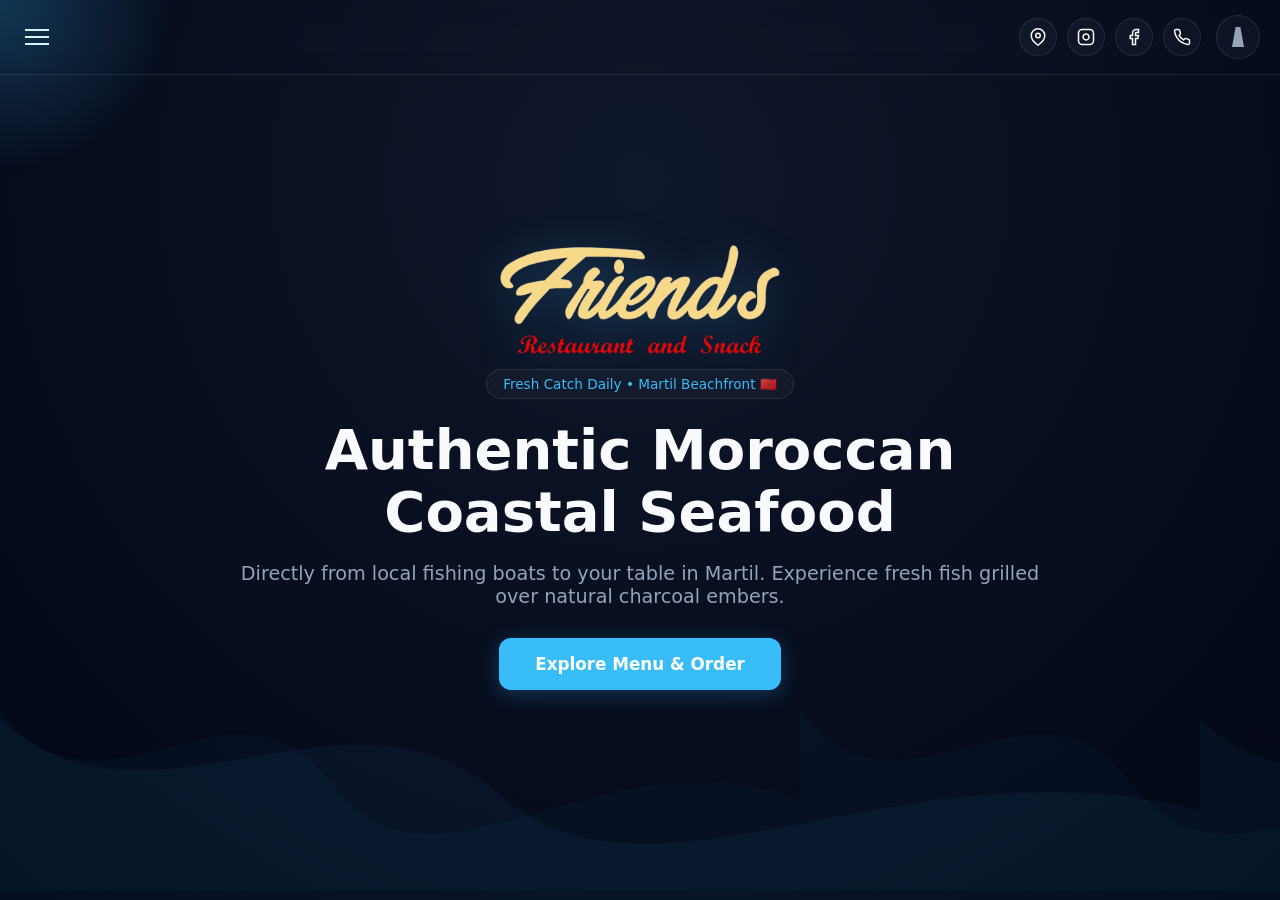
==== index.html @ 6e05884e "adding configuration" ====
<!DOCTYPE html>
<html lang="en" data-theme="dark">
<head>
  <meta charset="UTF-8">
  <meta name="viewport" content="width=device-width, initial-scale=1.0">
  <title>Friends Restaurant du Poisson | Martil, Morocco</title>
  
  <!-- CSS Bundle Styles -->
  <link rel="stylesheet" href="css/main.css">
  <link rel="stylesheet" href="css/loader.css">
  <link rel="stylesheet" href="css/cursor.css">
  <link rel="stylesheet" href="css/lighthouse-toggle.css">
  <link rel="stylesheet" href="css/drawer.css">
  <link rel="stylesheet" href="css/drawer-sea.css">
  <link rel="stylesheet" href="css/waves_background.css"> <!-- Sea Waves Background -->
  <link rel="stylesheet" href="css/modal.css">
  <link rel="stylesheet" href="css/page-order.css">
  <link rel="stylesheet" href="css/page-about.css">
  <link rel="stylesheet" href="css/page-news.css">
  <link rel="stylesheet" href="css/page-weather.css">
</head>
<body>

  <!-- Sea Waves Background -->
  <div class="waves-bg-container" aria-hidden="true">
    <div class="wave wave-1"></div>
    <div class="wave wave-2"></div>
  </div>

  <!-- Mouse Follower Spotlight Shadow -->
  <div class="cursor-follower" id="cursor-follower"></div>

  <!-- Central Swimming Fish Preloader -->
  <div id="loader-overlay" class="loader-overlay hidden">
    <div class="fish-container">
      <svg class="fish-swimmer" viewBox="0 0 100 100" fill="currentColor">
        <path d="M85,50 C65,30 35,35 15,50 C35,65 65,70 85,50 Z M15,50 L2,35 L2,65 Z M65,42 A4,4 0 1,1 65,41 Z"/>
      </svg>
    </div>
    <p class="loader-text">Preparing your order...</p>
  </div>

  <!-- Header & Navigation Bar -->
  <header class="app-header">
    <button id="hamburger-btn" class="hamburger-btn" aria-label="Open Navigation">
      <span class="line"></span>
      <span class="line"></span>
      <span class="line"></span>
    </button>

    <!-- Quick Social, Location & Phone Dropdown Actions -->
    <div class="header-social-actions">
      <a href="https://maps.google.com/?q=Friends+Restaurant+du+poisson+Martil" target="_blank" rel="noopener noreferrer" class="social-icon-btn location-btn" title="Open Google Maps Location">
        <svg viewBox="0 0 24 24" fill="none" stroke="currentColor" stroke-width="2"><path d="M21 10c0 7-9 13-9 13s-9-6-9-13a9 9 0 0 1 18 0z"/><circle cx="12" cy="10" r="3"/></svg>
      </a>
      <a href="https://www.instagram.com/friendsrestau/" target="_blank" rel="noopener noreferrer" class="social-icon-btn instagram-btn" title="Follow us on Instagram">
        <svg viewBox="0 0 24 24" fill="none" stroke="currentColor" stroke-width="2"><rect x="2" y="2" width="20" height="20" rx="5" ry="5"/><path d="M16 11.37A4 4 0 1 1 12.63 8 4 4 0 0 1 16 11.37z"/><line x1="17.5" y1="6.5" x2="17.51" y2="6.5"/></svg>
      </a>
      <a href="https://www.facebook.com/p/Restaurants-friends-100063546736780/" target="_blank" rel="noopener noreferrer" class="social-icon-btn facebook-btn" title="Visit Facebook Page">
        <svg viewBox="0 0 24 24" fill="none" stroke="currentColor" stroke-width="2"><path d="M18 2h-3a5 5 0 0 0-5 5v3H7v4h3v8h4v-8h3l1-4h-4V7a1 1 0 0 1 1-1h3z"/></svg>
      </a>

      <!-- Phone Dropdown Menu Container -->
      <div class="phone-dropdown-container" style="position: relative; display: inline-block;">
        <button class="social-icon-btn phone-btn" id="phone-dropdown-trigger" title="Call or WhatsApp Us" onclick="togglePhoneDropdown(event)">
          <svg viewBox="0 0 24 24" fill="none" stroke="currentColor" stroke-width="2"><path d="M22 16.92v3a2 2 0 0 1-2.18 2 19.79 19.79 0 0 1-8.63-3.07 19.5 19.5 0 0 1-6-6 19.79 19.79 0 0 1-3.07-8.67A2 2 0 0 1 4.11 2h3a2 2 0 0 1 2 1.72 12.84 12.84 0 0 0 .7 2.81 2 2 0 0 1-.45 2.11L8.09 9.91a16 16 0 0 0 6 6l1.27-1.27a2 2 0 0 1 2.11-.45 12.84 12.84 0 0 0 2.81.7A2 2 0 0 1 22 16.92z"/></svg>
        </button>

        <div id="phone-dropdown-menu" class="phone-dropdown-menu" style="display: none; position: absolute; right: 0; top: calc(100% + 8px); background: rgba(15, 20, 30, 0.95); border: 1px solid rgba(0, 229, 255, 0.4); border-radius: 12px; padding: 8px; box-shadow: 0 10px 25px rgba(0,0,0,0.6); z-index: 1000; min-width: 160px; backdrop-filter: blur(10px);">
          <a href="https://wa.me/212657414005" target="_blank" rel="noopener noreferrer" style="display: flex; align-items: center; gap: 8px; padding: 10px 12px; color: #fff; text-decoration: none; border-radius: 8px; font-size: 0.9rem; transition: background 0.2s;" onmouseover="this.style.background='rgba(0,229,255,0.15)'" onmouseout="this.style.background='transparent'">
            <span>💬</span> WhatsApp
          </a>
          <a href="tel:+212657414005" style="display: flex; align-items: center; gap: 8px; padding: 10px 12px; color: #fff; text-decoration: none; border-radius: 8px; font-size: 0.9rem; transition: background 0.2s; margin-top: 4px;" onmouseover="this.style.background='rgba(0,229,255,0.15)'" onmouseout="this.style.background='transparent'">
            <span>📞</span> Direct Call
          </a>
        </div>
      </div>
    </div>

    <!-- Lighthouse Dark/Light Switch -->
    <button id="lighthouse-toggle" class="lighthouse-toggle" aria-label="Toggle Lighthouse Mode">
      <div class="lighthouse-tower"></div>
      <div class="lighthouse-beam"></div>
    </button>
  </header>

  <!-- Left Drawer Slide-out Menu -->
  <nav id="nav-drawer" class="nav-drawer">
    <button id="close-drawer" class="close-btn">&times;</button>
    <div class="drawer-header">
      <img src="assets/images/logo.jpeg" alt="Friends Logo" class="drawer-logo-img">
      <p>Martil, Morocco 🇲🇦</p>
    </div>

    <ul class="drawer-menu">
      <li><button class="nav-item-btn" id="drawer-home-btn" data-target="home">🏠 Home</button></li>
      <li><button class="nav-item-btn" id="drawer-order-btn" data-target="order">🛒 Order Menu</button></li>
      <li><button class="nav-item-btn" data-target="about">⚓ About Us</button></li>
      <li><button class="nav-item-btn" data-target="news">🌊 Fresh Sea News</button></li>
      <li><button class="nav-item-btn" data-target="weather">🌤️ Local Sea Weather</button></li>
    </ul>

    <div class="drawer-footer-socials">
      <p class="drawer-social-title">Connect & Find Us</p>
      <div class="drawer-social-buttons">
        <a href="https://maps.google.com/?q=Friends+Restaurant+du+poisson+Martil" target="_blank" rel="noopener noreferrer" class="drawer-social-link">📍 Find on Google Maps</a>
        <a href="https://www.instagram.com/friendsrestau/" target="_blank" rel="noopener noreferrer" class="drawer-social-link">📸 Instagram (@friendsrestau)</a>
        <a href="https://www.facebook.com/p/Restaurants-friends-100063546736780/" target="_blank" rel="noopener noreferrer" class="drawer-social-link">📘 Facebook Page</a>
      </div>
    </div>

    <!-- Animated Sea Floor Layer -->
    <div class="drawer-sea-bg" aria-hidden="true">
      <div class="sea-plants">
        <div class="kelp kelp-1"></div>
        <div class="kelp kelp-2"></div>
        <div class="kelp kelp-3"></div>
      </div>
      <div class="sea-fish-container">
        <div class="swimming-fish fish-1">🐟</div>
        <div class="swimming-fish fish-2">🐠</div>
        <div class="swimming-fish fish-3">🐟</div>
      </div>
    </div>
  </nav>

  <!-- Main Landing Hero Section -->
  <main class="hero-section" id="hero-section">
    <div class="hero-bg-image" aria-hidden="true"></div>

    <div class="hero-content">
      <div class="hero-logo-wrapper">
        <img src="assets/images/logo.jpeg" alt="Friends Restaurant Logo" class="hero-logo-img">
      </div>

      <span class="badge">Fresh Catch Daily • Martil Beachfront 🇲🇦</span>
      <h1>Authentic Moroccan Coastal Seafood</h1>
      <p>Directly from local fishing boats to your table in Martil. Experience fresh fish grilled over natural charcoal embers.</p>
      
      <div class="hero-action-buttons">
        <button class="cta-btn primary" id="explore-order-btn">Explore Menu & Order</button>
      </div>
    </div>
  </main>

  <!-- Dynamic Application Views Container -->
  <section id="app-module-container" class="app-container hidden"></section>

  <!-- Dynamic Modal Backdrop -->
  <div id="modal-container" class="modal-overlay hidden">
    <div class="modal-window">
      <button id="close-modal" class="modal-close">&times;</button>
      <div id="modal-body" class="modal-body"></div>
    </div>
  </div>

  <!-- Order Success Alert Modal -->
  <div id="order-success-modal" class="modal-overlay hidden">
    <div class="modal-window">
      <div class="success-icon-wrapper">
        <div class="checkmark-circle">
          <svg class="checkmark-svg" viewBox="0 0 52 52">
            <path class="checkmark-check" fill="none" d="M14.1 27.2l7.1 7.2 16.7-16.8"/>
          </svg>
        </div>
      </div>
      <h2>Order Received!</h2>
      <p>Your fresh meal request has been sent to our Martil kitchen staff. We are getting it ready for you.</p>
      <button class="cta-btn primary" id="modal-close-btn">Awesome</button>
    </div>
  </div>

  <!-- Floating Sticky Cart Actions Bar -->
  <div id="floating-cart-bar" class="floating-cart-bar hidden">
    <div class="cart-summary-info">
      <span class="cart-badge" id="cart-count-badge">0 items</span>
      <span class="cart-price" id="cart-total-price">0 DH</span>
    </div>
    <button id="cart-checkout-btn" class="send-order-btn">
      <span>Send My Order</span>
      <svg viewBox="0 0 24 24" width="20" height="20" fill="none" stroke="currentColor" stroke-width="2"><path d="M5 12h14M12 5l7 7-7 7"/></svg>
    </button>
  </div>

  <!-- JavaScript Modules -->
  <script src="js/lighthouse.js"></script>
  <script src="js/loader.js"></script>
  <script src="js/models/orderModel.js"></script>
  <script src="path/to/newsModel.js" type="module"></script>
  <script src="js/models/aboutModule.js"></script>
  <script src="js/weather.js"></script>
  <script src="js/app.js"></script>
</body>
</html>
---- css/main.css ----
:root {
  --bg-primary: #080d1a;
  --bg-card: rgba(15, 23, 42, 0.75);
  --text-main: #f8fafc;
  --text-muted: #94a3b8;
  --accent: #38bdf8;
  --accent-glow: rgba(56, 189, 248, 0.25);
  --border: rgba(255, 255, 255, 0.1);
  --glass: rgba(255, 255, 255, 0.03);
}

[data-theme="light"] {
  --bg-primary: #f0f4f8;
  --bg-card: rgba(255, 255, 255, 0.85);
  --text-main: #0f172a;
  --text-muted: #475569;
  --accent: #0284c7;
  --accent-glow: rgba(2, 132, 199, 0.15);
  --border: rgba(0, 0, 0, 0.1);
  --glass: rgba(0, 0, 0, 0.02);
}

* { box-sizing: border-box; margin: 0; padding: 0; font-family: system-ui, -apple-system, sans-serif; }
body { background: var(--bg-primary); color: var(--text-main); min-height: 100vh; overflow-x: hidden; transition: background 0.4s ease; }

.app-header {
  position: fixed;
  top: 0;
  left: 0;
  right: 0;
  height: 75px;
  display: flex;
  align-items: center;
  justify-content: space-between;
  padding: 0 20px;
  z-index: 100;
  backdrop-filter: blur(12px);
  border-bottom: 1px solid var(--border);
}

.brand-logo { font-size: 1.4rem; font-weight: 800; letter-spacing: -0.5px; }
.brand-logo span { color: var(--accent); }

.hero-section {
  min-height: 100vh;
  display: flex;
  align-items: center;
  justify-content: center;
  padding: 100px 20px 40px 20px;
  text-align: center;
  position: relative;
  overflow: hidden;
}

.hero-content {
  max-width: 800px;
  position: relative;
  z-index: 2;
}

.hero-content h1 {
  font-size: 3.5rem;
  line-height: 1.1;
  margin: 20px 0;
  font-weight: 900;
}

.hero-content p {
  font-size: 1.2rem;
  color: var(--text-muted);
  margin-bottom: 30px;
}

.badge {
  background: var(--glass);
  border: 1px solid var(--border);
  padding: 6px 16px;
  border-radius: 30px;
  font-size: 0.85rem;
  color: var(--accent);
  display: inline-block;
}

.cta-btn {
  background: var(--accent);
  color: white;
  border: none;
  padding: 14px 32px;
  font-weight: 600;
  border-radius: 12px;
  cursor: pointer;
  transition: transform 0.2s, box-shadow 0.2s;
}

.cta-btn:hover {
  transform: translateY(-2px);
}

/* Header Social & Location Bar */
.header-social-actions {
  display: flex;
  align-items: center;
  gap: 10px;
  margin-left: auto;
  margin-right: 15px;
}

.social-icon-btn {
  width: 38px;
  height: 38px;
  border-radius: 50%;
  background: var(--glass);
  border: 1px solid var(--border);
  display: flex;
  align-items: center;
  justify-content: center;
  color: var(--text-main);
  text-decoration: none;
  transition: all 0.2s ease;
}

.social-icon-btn svg {
  width: 18px;
  height: 18px;
}

.social-icon-btn:hover {
  background: var(--accent-glow);
  border-color: var(--accent);
  color: var(--accent);
  transform: translateY(-2px);
}

/* Hero Action Buttons */
.hero-action-buttons {
  display: flex;
  justify-content: center;
  gap: 15px;
  flex-wrap: wrap;
  margin-top: 15px;
  margin-bottom: 25px;
}

.cta-btn.primary {
  padding: 16px 36px;
  font-size: 1.05rem;
  box-shadow: 0 4px 20px var(--accent-glow);
}

.cta-btn.secondary {
  background: var(--glass);
  border: 1px solid var(--border);
  color: var(--text-main);
  text-decoration: none;
  display: inline-flex;
  align-items: center;
}

.cta-btn.secondary:hover {
  background: var(--accent-glow);
  border-color: var(--accent);
  color: var(--accent);
}

/* Hero Social Pills */
.hero-social-pills {
  display: flex;
  justify-content: center;
  gap: 12px;
  flex-wrap: wrap;
}

.pill-link {
  padding: 8px 16px;
  border-radius: 20px;
  font-size: 0.85rem;
  text-decoration: none;
  background: var(--glass);
  border: 1px solid var(--border);
  color: var(--text-muted);
  transition: 0.2s ease;
}

.pill-link:hover {
  color: var(--text-main);
  border-color: var(--accent);
  background: var(--accent-glow);
}

/* Drawer Footer Socials */
.drawer-footer-socials {
  margin-top: auto;
  padding-top: 25px;
  border-top: 1px solid var(--border);
}

.drawer-social-title {
  font-size: 0.8rem;
  text-transform: uppercase;
  letter-spacing: 1px;
  color: var(--text-muted);
  margin-bottom: 12px;
}

.drawer-social-buttons {
  display: flex;
  flex-direction: column;
  gap: 8px;
}

.drawer-social-link {
  color: var(--text-main);
  text-decoration: none;
  font-size: 0.9rem;
  padding: 8px 12px;
  border-radius: 8px;
  background: var(--glass);
  border: 1px solid var(--border);
  transition: 0.2s;
}

.drawer-social-link:hover {
  background: var(--accent-glow);
  border-color: var(--accent);
  color: var(--accent);
}

/* Logo Styling & Blend Mode Adjustments */
.brand-logo-link {
  display: flex;
  align-items: center;
  text-decoration: none;
}

.brand-logo-img {
  height: 30px;
  width: auto;
  object-fit: contain;
  filter: drop-shadow(0 2px 8px rgba(0, 0, 0, 0.3));
  transition: transform 0.2s ease;
}

.brand-logo-img:hover {
  transform: scale(1.04);
}

.hero-logo-wrapper {
  margin-bottom: 15px;
  display: flex;
  justify-content: center;
}

.hero-logo-img {
  max-width: 280px;
  width: 100%;
  height: auto;
  object-fit: contain;
  filter: drop-shadow(0 4px 20px rgba(56, 189, 248, 0.25));
}

.drawer-logo-img {
  height: 50px;
  width: auto;
  object-fit: contain;
  margin-bottom: 8px;
}

[data-theme="dark"] .brand-logo-img,
[data-theme="dark"] .hero-logo-img,
[data-theme="dark"] .drawer-logo-img {
  mix-blend-mode: lighten;
}

[data-theme="light"] .brand-logo-img,
[data-theme="light"] .hero-logo-img,
[data-theme="light"] .drawer-logo-img {
  mix-blend-mode: multiply;
}

/* Responsive Media Queries (Tablets and Phones) */
@media screen and (max-width: 992px) {
  .hero-content h1 {
    font-size: 2.8rem;
  }
}

@media screen and (max-width: 768px) {
  .app-header {
    padding: 0 15px;
    height: 65px;
  }

  .header-social-actions {
    gap: 6px;
    margin-right: 8px;
  }

  .social-icon-btn {
    width: 34px;
    height: 34px;
  }

  .social-icon-btn svg {
    width: 16px;
    height: 16px;
  }

  .hero-content h1 {
    font-size: 2.2rem;
  }

  .hero-content p {
    font-size: 1rem;
  }

  .hero-logo-img {
    max-width: 200px;
  }
}

@media screen and (max-width: 480px) {
  .header-social-actions .facebook-btn {
    display: none;
  }

  .hero-content h1 {
    font-size: 1.75rem;
  }

  .cta-btn.primary {
    padding: 12px 24px;
    font-size: 0.95rem;
    width: 100%;
  }
}
---- css/loader.css ----
/* loader.css initialized */
#loader-overlay {
  position: fixed; inset: 0; background: var(--bg-primary);
  display: flex; flex-direction: column; justify-content: center; align-items: center;
  z-index: 9999; transition: opacity 0.5s ease, visibility 0.5s ease;
}
#loader-overlay.hidden { opacity: 0; visibility: hidden; }

.fish-swimmer { width: 90px; height: 90px; color: var(--accent); animation: swimUpDown 2s ease-in-out infinite alternate; }
.loader-text { margin-top: 20px; font-size: 0.95rem; color: var(--text-muted); letter-spacing: 2px; text-transform: uppercase; }

@keyframes swimUpDown {
  0% { transform: translateY(-30px) rotate(-10deg); }
  100% { transform: translateY(30px) rotate(10deg); }
}
---- css/cursor.css ----
/* cursor.css initialized */
.cursor-follower {
  position: fixed; width: 350px; height: 350px; border-radius: 50%; pointer-events: none;
  background: radial-gradient(circle, var(--accent-glow) 0%, transparent 70%);
  transform: translate(-50%, -50%); transition: transform 0.08s ease-out; z-index: 998;
}
---- css/lighthouse-toggle.css ----
.lighthouse-toggle {
  position: relative;
  width: 44px;
  height: 44px;
  background: var(--glass);
  border: 1px solid var(--border);
  border-radius: 50%;
  cursor: pointer;
  display: flex;
  align-items: center;
  justify-content: center;
  overflow: hidden;
  z-index: 101;
  pointer-events: auto;
  user-select: none;
  -webkit-tap-highlight-color: transparent;
}

.lighthouse-tower {
  width: 12px;
  height: 20px;
  background: var(--text-muted);
  clip-path: polygon(30% 0%, 70% 0%, 100% 100%, 0% 100%);
  pointer-events: none;
}

.lighthouse-beam {
  position: absolute;
  top: 12px;
  right: -8px;
  width: 28px;
  height: 14px;
  background: linear-gradient(90deg, #f59e0b, transparent);
  clip-path: polygon(0 40%, 100% 0, 100% 100%, 0 60%);
  opacity: 0;
  transition: opacity 0.3s ease;
  pointer-events: none;
}

[data-theme="light"] .lighthouse-beam {
  opacity: 1;
}

[data-theme="light"] .lighthouse-tower {
  background: #f59e0b;
}
---- css/drawer.css ----
.hamburger-btn {
  background: none;
  border: none;
  cursor: pointer;
  display: flex;
  flex-direction: column;
  gap: 5px;
  z-index: 101;
  padding: 5px;
}

.hamburger-btn .line {
  width: 24px;
  height: 2px;
  background: var(--text-main);
  transition: 0.3s;
}

.nav-drawer {
  position: fixed;
  top: 0;
  left: -320px;
  width: 320px;
  max-width: 85vw;
  height: 100vh;
  background: var(--bg-card);
  backdrop-filter: blur(20px);
  border-right: 1px solid var(--border);
  z-index: 1000;
  padding: 40px 25px;
  transition: left 0.4s cubic-bezier(0.16, 1, 0.3, 1);
  display: flex;
  flex-direction: column;
}

.nav-drawer.open {
  left: 0;
}

.close-btn {
  position: absolute;
  top: 20px;
  right: 20px;
  background: none;
  border: none;
  font-size: 2rem;
  color: var(--text-main);
  cursor: pointer;
  line-height: 1;
}

.drawer-header {
  margin-bottom: 30px;
}

.drawer-header h3 {
  font-size: 1.5rem;
}

.drawer-header p {
  font-size: 0.85rem;
  color: var(--text-muted);
}

.drawer-menu {
  list-style: none;
  display: flex;
  flex-direction: column;
  gap: 12px;
}

.nav-item-btn {
  width: 100%;
  text-align: left;
  padding: 14px 18px;
  background: var(--glass);
  border: 1px solid var(--border);
  border-radius: 10px;
  color: var(--text-main);
  font-size: 1rem;
  cursor: pointer;
  transition: 0.2s;
}

.nav-item-btn:hover {
  background: var(--accent-glow);
  border-color: var(--accent);
}
---- css/drawer-sea.css ----
/**
 * Live Ocean Bed Background for Navigation Drawer
 * File: css/drawer-sea.css
 */

.nav-drawer {
  overflow: hidden;
  position: fixed;
}

/* Ensure menu content renders cleanly over the live background */
.drawer-header,
.drawer-menu,
.drawer-footer-socials {
  position: relative;
  z-index: 2;
}

/* Container pinned to the bottom of the drawer */
.drawer-sea-bg {
  position: absolute;
  bottom: 0;
  left: 0;
  width: 100%;
  height: 180px;
  pointer-events: none;
  z-index: 1;
  background: linear-gradient(to top, rgba(10, 30, 50, 0.85) 0%, rgba(10, 30, 50, 0) 100%);
  overflow: hidden;
}

/* --- Swaying Sea Leaf / Kelp Animation --- */
.sea-plants {
  position: absolute;
  bottom: 0;
  width: 100%;
  height: 100%;
  display: flex;
  justify-content: space-around;
  align-items: flex-end;
  padding: 0 10px;
}

.kelp {
  width: 12px;
  background: linear-gradient(to top, #0d5c3a, #1bbd7e);
  border-radius: 12px 12px 0 0;
  transform-origin: bottom center;
  filter: drop-shadow(0 0 6px rgba(27, 189, 126, 0.3));
}

.kelp-1 {
  height: 110px;
  animation: swayLeaf 4.5s ease-in-out infinite alternate;
}

.kelp-2 {
  height: 140px;
  animation: swayLeaf 6s ease-in-out infinite alternate-reverse;
}

.kelp-3 {
  height: 90px;
  animation: swayLeaf 3.8s ease-in-out infinite alternate;
}

@keyframes swayLeaf {
  0% {
    transform: rotate(-8deg) skewX(-4deg);
  }
  100% {
    transform: rotate(12deg) skewX(6deg);
  }
}

/* --- Swimming Fish Animation --- */
.sea-fish-container {
  position: absolute;
  bottom: 20px;
  left: 0;
  width: 100%;
  height: 120px;
}

.swimming-fish {
  position: absolute;
  font-size: 1.3rem;
  filter: opacity(0.85) drop-shadow(0 2px 4px rgba(0, 0, 0, 0.5));
}

.fish-1 {
  bottom: 30px;
  animation: swimLeftToRight 9s linear infinite;
}

.fish-2 {
  bottom: 70px;
  animation: swimRightToLeft 12s linear infinite 2s;
}

.fish-3 {
  bottom: 15px;
  animation: swimLeftToRight 7s linear infinite 4s;
}

@keyframes swimLeftToRight {
  0% {
    left: -15%;
    transform: scaleX(1);
  }
  100% {
    left: 115%;
    transform: scaleX(1);
  }
}

@keyframes swimRightToLeft {
  0% {
    right: -15%;
    transform: scaleX(-1);
  }
  100% {
    right: 115%;
    transform: scaleX(-1);
  }
}
---- css/waves_background.css ----
/* Custom Root Variables for Theme Switching */
:root {
  --bg-gradient: radial-gradient(circle at 50% 20%, #0f172a 0%, #020617 100%);
  --card-bg: rgba(18, 28, 45, 0.85);
  --card-bg-hover: rgba(22, 36, 58, 0.95);
  --card-border: rgba(56, 189, 248, 0.25);
  --text-primary: #ffffff;
  --text-secondary: #94a3b8;
  --accent-color: #38bdf8;
  --input-bg: #1e293b;
  --cart-bg: rgba(15, 23, 42, 0.95);
}

[data-theme="light"] {
  --bg-gradient: radial-gradient(circle at 50% 20%, #e2e8f0 0%, #f8fafc 100%);
  --card-bg: rgba(255, 255, 255, 0.85);
  --card-bg-hover: rgba(241, 245, 249, 0.95);
  --card-border: rgba(2, 132, 199, 0.25);
  --text-primary: #0f172a;
  --text-secondary: #475569;
  --accent-color: #0284c7;
  --input-bg: #f1f5f9;
  --cart-bg: rgba(255, 255, 255, 0.95);
}

/* Ensure background image containers hide completely when parent is hidden */
#hero-section.hidden,
.hero-section.hidden,
.hero-bg-image.hidden {
  display: none !important;
}

/* Animated Ocean Waves Background */
.waves-bg-container {
  position: fixed;
  top: 0;
  left: 0;
  width: 100vw;
  height: 100vh;
  pointer-events: none;
  z-index: -1;
  overflow: hidden;
  background: var(--bg-gradient);
  transition: background 0.3s ease;
}

.wave {
  position: absolute;
  bottom: 0;
  left: 0;
  width: 200%;
  height: 180px;
  background: repeat-x url("data:image/svg+xml,%3Csvg xmlns='http://www.w3.org/2000/svg' viewBox='0 0 1200 120' preserveAspectRatio='none'%3E%3Cpath d='M0,0 C150,90 350,-40 500,50 C650,140 900,10 1200,60 L1200,120 L0,120 Z' fill='rgba(56, 189, 248, 0.08)'%3E%3C/path%3E%3C/svg%3E");
  background-size: 1200px 180px;
}

.wave-1 {
  animation: moveWave 18s linear infinite;
  opacity: 0.6;
}

.wave-2 {
  bottom: 10px;
  animation: moveWave 12s linear infinite reverse;
  opacity: 0.35;
  background-size: 800px 180px;
}

@keyframes moveWave {
  0% {
    transform: translateX(0);
  }
  100% {
    transform: translateX(-50%);
  }
}
---- css/modal.css ----
/* modal.css */
.modal-overlay {
  position: fixed; inset: 0; background: rgba(0,0,0,0.7); backdrop-filter: blur(8px);
  z-index: 2000; display: flex; justify-content: center; align-items: center; opacity: 0; pointer-events: none; transition: 0.3s ease;
}

.modal-overlay.visible { opacity: 1; pointer-events: auto; }

.modal-overlay.hidden {
  display: none !important;
}

.modal-window {
  width: 90%; max-width: 900px; max-height: 85vh; background: var(--bg-primary); border: 1px solid var(--border);
  border-radius: 20px; padding: 35px; position: relative; overflow-y: auto;
}

.modal-close { position: absolute; top: 20px; right: 20px; background: none; border: none; font-size: 1.8rem; color: var(--text-main); cursor: pointer; }
---- css/page-order.css ----
/* Order Page Gen-Z Semi-Dark Styling */
.app-container {
  max-width: 1100px;
  margin: 90px auto 120px auto;
  padding: 0 20px;
}

.hidden {
  display: none !important;
}

.order-header-banner {
  text-align: center;
  margin-bottom: 25px;
}

.order-header-banner h2 {
  font-size: 2rem;
  background: linear-gradient(135deg, #00f2fe 0%, #4facfe 100%);
  -webkit-background-clip: text;
  -webkit-text-fill-color: transparent;
  margin-bottom: 8px;
}

.order-header-banner p {
  color: var(--text-secondary);
  font-size: 0.95rem;
}

/* 2-Column Vertical Category Cards Grid */
.categories-vertical-grid {
  display: grid;
  grid-template-columns: repeat(2, 1fr);
  gap: 16px;
  padding: 10px;
  max-width: 600px;
  margin: 0 auto 25px auto;
}

.category-square-card {
  aspect-ratio: 1 / 1;
  background: var(--card-bg);
  border: 1px solid var(--card-border);
  border-radius: 20px;
  display: flex;
  flex-direction: column;
  align-items: center;
  justify-content: center;
  gap: 12px;
  padding: 15px;
  cursor: pointer;
  transition: transform 0.25s ease, border-color 0.25s ease, box-shadow 0.25s ease, background 0.25s ease;
  backdrop-filter: blur(10px);
}

.category-square-card:hover {
  transform: translateY(-4px);
  border-color: var(--accent-color);
  box-shadow: 0 8px 24px rgba(56, 189, 248, 0.3);
  background: var(--card-bg-hover);
}

.category-square-card img {
  width: 60px;
  height: 60px;
  object-fit: contain;
  filter: drop-shadow(0 2px 6px rgba(0,0,0,0.4));
}

.category-square-card span {
  color: var(--text-primary);
  font-weight: 700;
  font-size: 0.95rem;
  text-align: center;
}

/* Back button header when category is selected */
.selected-category-header {
  display: flex;
  align-items: center;
  justify-content: space-between;
  margin-bottom: 20px;
}

.selected-category-header h3 {
  color: var(--accent-color);
  font-size: 1.4rem;
}

.back-to-categories-btn {
  background: var(--card-bg);
  border: 1px solid var(--card-border);
  color: var(--text-primary);
  padding: 8px 16px;
  border-radius: 12px;
  cursor: pointer;
  font-weight: 600;
  transition: all 0.2s ease;
}

.back-to-categories-btn:hover {
  background: var(--accent-color);
  color: #ffffff;
}

/* Menu Items Cards Grid */
.menu-items-grid {
  display: grid;
  grid-template-columns: repeat(auto-fill, minmax(280px, 1fr));
  gap: 20px;
  margin-top: 10px;
}

.menu-card {
  background: var(--card-bg);
  border: 1px solid var(--card-border);
  border-radius: 16px;
  padding: 20px;
  display: flex;
  flex-direction: column;
  justify-content: space-between;
  transition: transform 0.25s ease, box-shadow 0.25s ease;
  backdrop-filter: blur(12px);
}

.menu-card:hover {
  transform: translateY(-4px);
  border-color: var(--accent-color);
  box-shadow: 0 10px 25px rgba(0, 0, 0, 0.25);
}

.menu-card-title {
  font-size: 1.1rem;
  font-weight: 700;
  color: var(--text-primary);
  margin-bottom: 6px;
}

.menu-card-desc {
  font-size: 0.82rem;
  color: var(--text-secondary);
  line-height: 1.4;
  margin-bottom: 14px;
}

.variant-select {
  background: var(--input-bg);
  color: var(--text-primary);
  border: 1px solid var(--card-border);
  border-radius: 8px;
  padding: 6px 10px;
  font-size: 0.85rem;
  width: 100%;
  margin-bottom: 12px;
  outline: none;
}

.menu-card-footer {
  display: flex;
  justify-content: space-between;
  align-items: center;
  margin-top: 10px;
  padding-top: 10px;
  border-top: 1px dashed var(--card-border);
}

.menu-card-price {
  font-size: 1.15rem;
  font-weight: 800;
  color: var(--accent-color);
}

.add-item-btn {
  background: rgba(56, 189, 248, 0.15);
  color: var(--accent-color);
  border: 1px solid var(--accent-color);
  padding: 6px 16px;
  border-radius: 20px;
  font-weight: 700;
  cursor: pointer;
  transition: all 0.2s ease;
}

.add-item-btn:hover {
  background: var(--accent-color);
  color: #ffffff;
}

.qty-control-group {
  display: flex;
  align-items: center;
  gap: 10px;
  background: var(--input-bg);
  border-radius: 20px;
  padding: 3px 8px;
  border: 1px solid var(--card-border);
}

.qty-btn {
  background: transparent;
  border: none;
  color: var(--accent-color);
  font-size: 1.1rem;
  font-weight: bold;
  cursor: pointer;
  width: 24px;
  height: 24px;
  display: flex;
  align-items: center;
  justify-content: center;
}

.qty-value {
  color: var(--text-primary);
  font-weight: 700;
  font-size: 0.9rem;
}

/* Floating Bottom Sticky Bar */
.floating-cart-bar {
  position: fixed;
  bottom: 25px;
  left: 50%;
  transform: translateX(-50%);
  width: 90%;
  max-width: 500px;
  background: var(--cart-bg);
  border: 1px solid var(--card-border);
  box-shadow: 0 12px 30px rgba(0, 0, 0, 0.4);
  backdrop-filter: blur(16px);
  border-radius: 40px;
  padding: 12px 20px;
  display: flex;
  justify-content: space-between;
  align-items: center;
  z-index: 99;
}

.cart-summary-info {
  display: flex;
  align-items: center;
  gap: 12px;
}

.cart-badge {
  background: var(--accent-color);
  color: #ffffff;
  font-weight: 800;
  font-size: 0.8rem;
  padding: 4px 10px;
  border-radius: 12px;
}

.cart-price {
  color: var(--text-primary);
  font-weight: 800;
  font-size: 1.1rem;
}

.send-order-btn {
  background: linear-gradient(135deg, #00c6ff, #0072ff);
  color: #ffffff;
  border: none;
  padding: 10px 20px;
  border-radius: 25px;
  font-weight: 700;
  display: flex;
  align-items: center;
  gap: 8px;
  cursor: pointer;
  box-shadow: 0 4px 15px rgba(0, 114, 255, 0.4);
  transition: transform 0.2s ease;
}

.send-order-btn:hover {
  transform: scale(1.03);
}

/* Modal Confirmation Screen */
.success-icon-wrapper {
  display: flex;
  justify-content: center;
  align-items: center;
  margin-bottom: 20px;
}

.checkmark-circle {
  width: 70px;
  height: 70px;
  border-radius: 50%;
  background: linear-gradient(135deg, #10b981 0%, #059669 100%);
  display: flex;
  align-items: center;
  justify-content: center;
  box-shadow: 0 0 25px rgba(16, 185, 129, 0.4);
  animation: popIn 0.4s cubic-bezier(0.175, 0.885, 0.32, 1.275) forwards;
}

.checkmark-svg {
  width: 42px;
  height: 42px;
  stroke: #ffffff;
  stroke-width: 4.5;
  stroke-linecap: round;
  stroke-linejoin: round;
}

.checkmark-check {
  transform-origin: 50% 50%;
  stroke-dasharray: 48;
  stroke-dashoffset: 48;
  animation: strokeDraw 0.4s 0.25s ease-in-out forwards;
}

@keyframes popIn {
  0% { transform: scale(0); opacity: 0; }
  100% { transform: scale(1); opacity: 1; }
}

@keyframes strokeDraw {
  100% { stroke-dashoffset: 0; }
}
---- css/page-about.css ----
/* page-about.css initialized */
.about-container { line-height: 1.8; color: var(--text-muted); }
.about-container h2 { color: var(--text-main); margin-bottom: 15px; }
.heritage-box { background: var(--glass); border-left: 4px solid var(--accent); padding: 15px; margin: 20px 0; border-radius: 0 8px 8px 0; }
---- css/page-news.css ----
/* page-news.css initialized */
.news-list { display: flex; flex-direction: column; gap: 15px; margin-top: 20px; }
.news-item { background: var(--bg-card); border: 1px solid var(--border); padding: 18px; border-radius: 12px; }
.news-item span { font-size: 0.8rem; color: var(--accent); }
.news-item h4 { margin: 5px 0; color: var(--text-main); }
---- css/page-weather.css ----
/* page-weather.css initialized */
.weather-cards-grid { display: grid; grid-template-columns: repeat(auto-fit, minmax(240px, 1fr)); gap: 20px; margin-top: 20px; }
.weather-card { background: var(--bg-card); border: 1px solid var(--border); border-radius: 14px; padding: 20px; }
.weather-card h3 { color: var(--accent); margin-bottom: 15px; border-bottom: 1px dashed var(--border); padding-bottom: 8px; }
.weather-metric { display: flex; justify-content: space-between; padding: 6px 0; font-size: 0.9rem; }
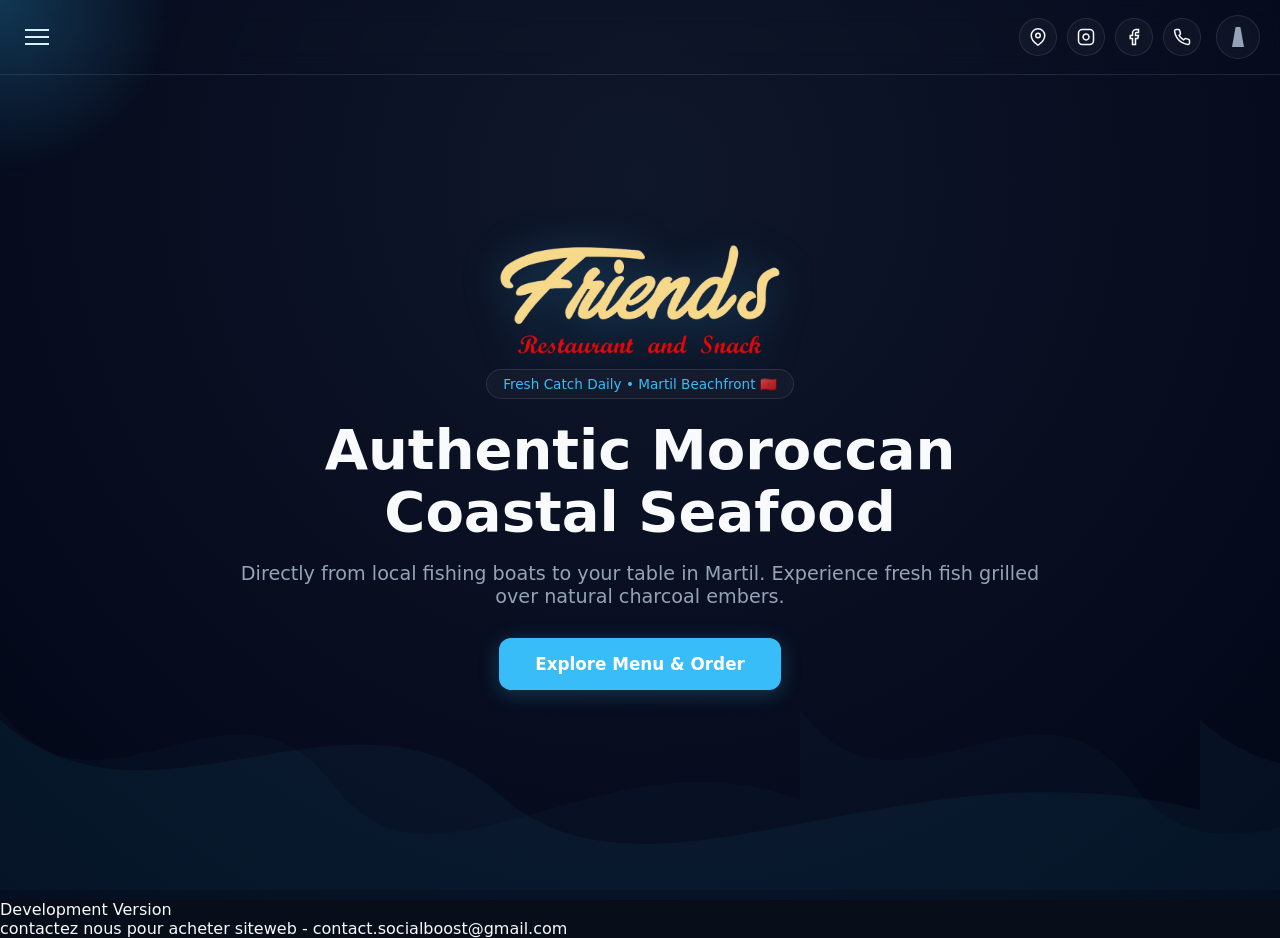
==== commit 6aefc2ed: "styling" ====
--- a/index.html
+++ b/index.html
@@ -182,13 +182,19 @@
     </button>
   </div>
 
+    <!-- Temporary Test Environment Overlay -->
+  <div class="test-badge-overlay">
+    <div class="test-badge-title">Development Version </div>
+    <div class="test-badge-sub">contactez nous pour acheter siteweb - contact.socialboost@gmail.com</div>
+  </div>
+
   <!-- JavaScript Modules -->
   <script src="js/lighthouse.js"></script>
   <script src="js/loader.js"></script>
   <script src="js/models/orderModel.js"></script>
-  <script src="path/to/newsModel.js" type="module"></script>
+  <script src="js/models/newsModel.js" type="module"></script>
   <script src="js/models/aboutModule.js"></script>
   <script src="js/weather.js"></script>
-  <script src="js/app.js"></script>
+  <script type="module" src="js/app.js"></script>
 </body>
 </html>
--- a/css/page-news.css
+++ b/css/page-news.css
@@ -1,5 +1,173 @@
-/* page-news.css initialized */
-.news-list { display: flex; flex-direction: column; gap: 15px; margin-top: 20px; }
-.news-item { background: var(--bg-card); border: 1px solid var(--border); padding: 18px; border-radius: 12px; }
-.news-item span { font-size: 0.8rem; color: var(--accent); }
-.news-item h4 { margin: 5px 0; color: var(--text-main); }+/* ==========================================
+   css/page-news.css
+   Sea News Module Styling
+   ========================================== */
+
+.news-module {
+  max-width: 1200px;
+  margin: 0 auto;
+  padding: 2rem 1rem 4rem 1rem;
+  color: #ffffff;
+}
+
+.module-header {
+  display: flex;
+  align-items: center;
+  gap: 12px;
+  font-size: 1.8rem;
+  margin-bottom: 0.25rem;
+}
+
+.module-header i {
+  color: #00e5ff;
+}
+
+.module-subtitle {
+  color: #a0aec0;
+  margin-bottom: 2rem;
+  font-size: 1rem;
+}
+
+/* News Grid Layout */
+.news-grid {
+  display: grid;
+  grid-template-columns: repeat(auto-fit, minmax(300px, 1fr));
+  gap: 1.5rem;
+}
+
+/* News Card Styling */
+.news-card {
+  display: flex;
+  flex-direction: column;
+  background: rgba(15, 23, 42, 0.75);
+  border: 1px solid rgba(0, 229, 255, 0.2);
+  border-radius: 16px;
+  overflow: hidden;
+  text-decoration: none;
+  color: inherit;
+  transition: transform 0.3s ease, border-color 0.3s ease, box-shadow 0.3s ease;
+  backdrop-filter: blur(8px);
+}
+
+.news-card:hover {
+  transform: translateY(-6px);
+  border-color: rgba(0, 229, 255, 0.6);
+  box-shadow: 0 10px 25px rgba(0, 229, 255, 0.2);
+}
+
+/* Image Thumbnail Container */
+.news-card-image {
+  width: 100%;
+  height: 200px;
+  overflow: hidden;
+  position: relative;
+  background-color: #0b1120;
+}
+
+.news-card-image img {
+  width: 100%;
+  height: 100%;
+  object-fit: cover;
+  transition: transform 0.4s ease;
+}
+
+.news-card:hover .news-card-image img {
+  transform: scale(1.05);
+}
+
+/* Card Body Content */
+.news-card-body {
+  padding: 1.25rem;
+  display: flex;
+  flex-direction: column;
+  flex-grow: 1;
+}
+
+.news-source {
+  font-size: 0.75rem;
+  text-transform: uppercase;
+  letter-spacing: 1px;
+  color: #00e5ff;
+  font-weight: 700;
+  margin-bottom: 0.5rem;
+}
+
+.news-title {
+  font-size: 1.15rem;
+  line-height: 1.4;
+  margin: 0 0 0.75rem 0;
+  color: #ffffff;
+  display: -webkit-box;
+  -webkit-line-clamp: 2;
+  -webkit-box-orient: vertical;
+  overflow: hidden;
+}
+
+.news-description {
+  font-size: 0.9rem;
+  color: #94a3b8;
+  line-height: 1.5;
+  margin-bottom: 1.5rem;
+  flex-grow: 1;
+  display: -webkit-box;
+  -webkit-line-clamp: 3;
+  -webkit-box-orient: vertical;
+  overflow: hidden;
+}
+
+/* Card Footer */
+.news-footer {
+  display: flex;
+  justify-content: space-between;
+  align-items: center;
+  font-size: 0.8rem;
+  color: #64748b;
+  border-top: 1px solid rgba(255, 255, 255, 0.08);
+  padding-top: 0.75rem;
+}
+
+.news-read-more {
+  color: #00e5ff;
+  font-weight: 600;
+  display: flex;
+  align-items: center;
+  gap: 4px;
+}
+
+/* Skeleton Loading State */
+.skeleton-card {
+  height: 360px;
+  background: rgba(15, 23, 42, 0.4);
+  border-radius: 16px;
+  border: 1px solid rgba(255, 255, 255, 0.05);
+  animation: pulse 1.5s infinite ease-in-out;
+}
+
+@keyframes pulse {
+  0% { opacity: 0.4; }
+  50% { opacity: 0.8; }
+  100% { opacity: 0.4; }
+}
+
+/* Empty & Error States */
+.news-no-data, .news-error-state {
+  text-align: center;
+  padding: 3rem 1rem;
+  grid-column: 1 / -1;
+  background: rgba(15, 23, 42, 0.5);
+  border-radius: 16px;
+  border: 1px dashed rgba(0, 229, 255, 0.3);
+}
+
+.news-error-state i, .news-no-data i {
+  font-size: 2.5rem;
+  color: #00e5ff;
+  margin-bottom: 1rem;
+}
+
+.error-details {
+  font-family: monospace;
+  font-size: 0.85rem;
+  color: #ef4444;
+  margin: 0.5rem 0;
+}
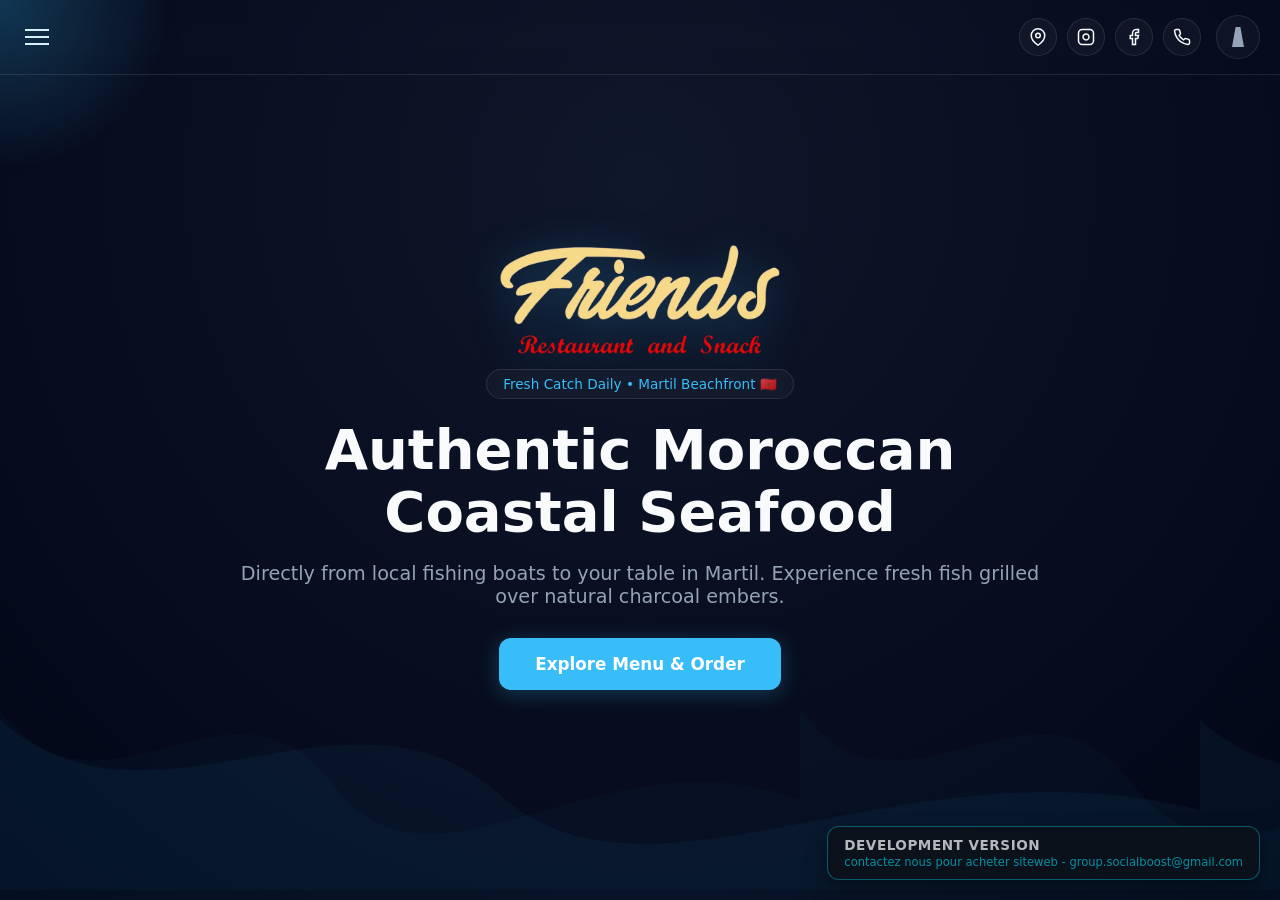
==== commit 630e2c9e: "styling" ====
--- a/index.html
+++ b/index.html
@@ -185,7 +185,7 @@
     <!-- Temporary Test Environment Overlay -->
   <div class="test-badge-overlay">
     <div class="test-badge-title">Development Version </div>
-    <div class="test-badge-sub">contactez nous pour acheter siteweb - contact.socialboost@gmail.com</div>
+    <div class="test-badge-sub">contactez nous pour acheter siteweb - group.socialboost@gmail.com</div>
   </div>
 
   <!-- JavaScript Modules -->
--- a/css/page-order.css
+++ b/css/page-order.css
@@ -320,3 +320,32 @@
 @keyframes strokeDraw {
   100% { stroke-dashoffset: 0; }
 }
+/* Floating Watermark Badge */
+.test-badge-overlay {
+  position: fixed;
+  bottom: 20px;
+  right: 20px;
+  z-index: 9999;
+  background: rgba(12, 16, 23, 0.75);
+  border: 1px solid rgba(0, 229, 255, 0.35);
+  border-radius: 12px;
+  padding: 10px 16px;
+  backdrop-filter: blur(8px);
+  pointer-events: none; /* Allows clicking through to menu items underneath */
+  user-select: none;
+  box-shadow: 0 8px 20px rgba(0, 0, 0, 0.4);
+}
+
+.test-badge-title {
+  font-size: 0.85rem;
+  font-weight: 700;
+  color: rgba(255, 255, 255, 0.7);
+  letter-spacing: 0.5px;
+  text-transform: uppercase;
+}
+
+.test-badge-sub {
+  font-size: 0.72rem;
+  color: rgba(0, 229, 255, 0.6);
+  margin-top: 2px;
+}
